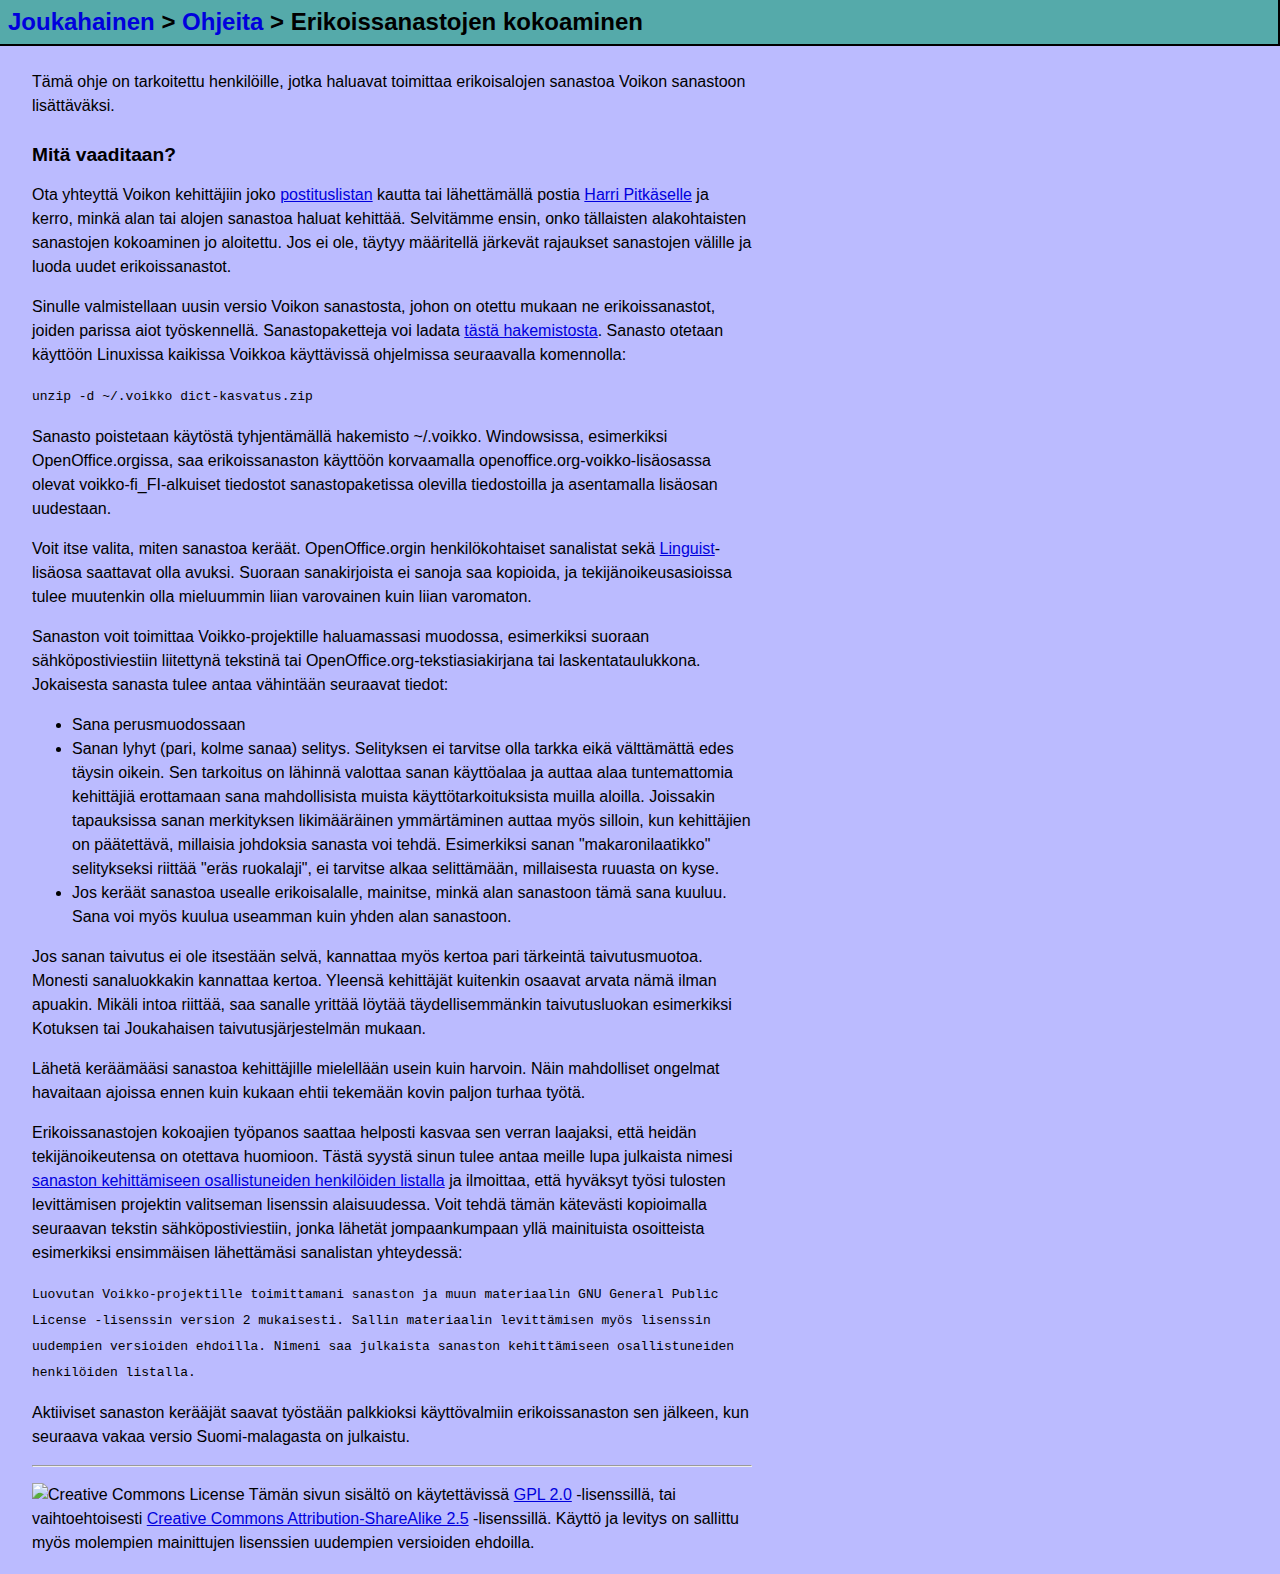
==== wwwroot/docs/erikoissanastojen_kokoaminen.html @ 38c225f0 "* Move "docs" to "joukahainen/wwwroot/docs"" ====
<!DOCTYPE html PUBLIC "-//W3C//DTD XHTML 1.0 Strict//EN"
  "http://www.w3.org/TR/xhtml1/DTD/xhtml1-strict.dtd">

<html xmlns="http://www.w3.org/1999/xhtml" lang="fi" xml:lang="fi">

<head>
	<title>Voikko – Ohjeita erikoissanastojen kokoamiseen</title>
	<meta http-equiv="Content-Type" content="text/html; charset=utf-8" />
	<link rel="stylesheet" type="text/css" href="../style.css" />
	<style type="text/css">
		div.main {
			line-height: 1.5em;
			max-width: 45em;
			margin-left: 1.5em;
			}
		h2, h3 { margin: 1.3em 0 0.8em; }
		p { margin: 1em 0; }
		li p { margin: 1em 0; }
	</style>
</head>
<body>
<div class="topbar">
<h1><a href="..">Joukahainen</a> &gt; <a href="index.html">Ohjeita</a> &gt;
    Erikoissanastojen kokoaminen</h1>
<div class="clear"></div>
</div>
<div class="main">

<p>Tämä ohje on tarkoitettu henkilöille, jotka haluavat toimittaa erikoisalojen
sanastoa Voikon sanastoon lisättäväksi.</p>

<h2>Mitä vaaditaan?</h2>

<p>Ota yhteyttä Voikon kehittäjiin joko
<a href="http://voikko.sourceforge.net/mail.html">postituslistan</a> kautta tai
lähettämällä postia <a href="mailto:hatapitk@iki.fi">Harri Pitkäselle</a> ja
kerro, minkä alan tai alojen sanastoa haluat kehittää. Selvitämme ensin, onko
tällaisten alakohtaisten sanastojen kokoaminen jo aloitettu. Jos ei ole, täytyy
määritellä järkevät rajaukset sanastojen välille ja luoda uudet erikoissanastot.
</p>

<p>Sinulle valmistellaan uusin versio Voikon sanastosta, johon on otettu mukaan ne
erikoissanastot, joiden parissa aiot työskennellä. Sanastopaketteja voi
ladata <a href="http://www.puimula.org/htp/testing/voikko-snapshot/">tästä
hakemistosta</a>. Sanasto otetaan käyttöön Linuxissa kaikissa Voikkoa käyttävissä
ohjelmissa seuraavalla komennolla:</p>

<kbd>
unzip -d ~/.voikko dict-kasvatus.zip
</kbd>

<p>Sanasto poistetaan käytöstä tyhjentämällä hakemisto ~/.voikko. Windowsissa,
esimerkiksi OpenOffice.orgissa, saa erikoissanaston käyttöön korvaamalla
openoffice.org-voikko-lisäosassa olevat voikko-fi_FI-alkuiset tiedostot
sanastopaketissa olevilla tiedostoilla ja asentamalla lisäosan uudestaan.</p>

<p>Voit itse valita, miten sanastoa keräät. OpenOffice.orgin henkilökohtaiset
sanalistat sekä
<a href="http://extensions.services.openoffice.org/project/Linguist">Linguist</a>-lisäosa
saattavat olla avuksi. Suoraan sanakirjoista ei sanoja saa kopioida, ja
tekijänoikeusasioissa tulee muutenkin olla mieluummin liian varovainen kuin liian
varomaton.</p>

<p>Sanaston voit toimittaa Voikko-projektille haluamassasi muodossa, esimerkiksi
suoraan sähköpostiviestiin liitettynä tekstinä tai OpenOffice.org-tekstiasiakirjana
tai laskentataulukkona. Jokaisesta sanasta tulee antaa vähintään seuraavat tiedot:
</p>
<ul>
<li>Sana perusmuodossaan</li>
<li>Sanan lyhyt (pari, kolme sanaa) selitys. Selityksen ei tarvitse olla tarkka
eikä välttämättä edes täysin oikein. Sen tarkoitus on lähinnä valottaa sanan
käyttöalaa ja auttaa alaa tuntemattomia kehittäjiä erottamaan sana mahdollisista
muista käyttötarkoituksista muilla aloilla. Joissakin tapauksissa sanan merkityksen
likimääräinen ymmärtäminen auttaa myös silloin, kun kehittäjien on päätettävä,
millaisia johdoksia sanasta voi tehdä. Esimerkiksi sanan "makaronilaatikko"
selitykseksi riittää "eräs ruokalaji", ei tarvitse alkaa selittämään, millaisesta
ruuasta on kyse.</li>
<li>Jos keräät sanastoa usealle erikoisalalle, mainitse, minkä alan sanastoon
tämä sana kuuluu. Sana voi myös kuulua useamman kuin yhden alan sanastoon.</li>
</ul>

<p>Jos sanan taivutus ei ole itsestään selvä, kannattaa myös kertoa pari tärkeintä
taivutusmuotoa. Monesti sanaluokkakin kannattaa kertoa. Yleensä kehittäjät kuitenkin
osaavat arvata nämä ilman apuakin. Mikäli intoa riittää, saa sanalle yrittää löytää
täydellisemmänkin taivutusluokan esimerkiksi Kotuksen tai Joukahaisen
taivutusjärjestelmän mukaan.
</p>

<p>Lähetä keräämääsi sanastoa kehittäjille mielellään usein kuin harvoin. Näin
mahdolliset ongelmat havaitaan ajoissa ennen kuin kukaan ehtii tekemään kovin
paljon turhaa työtä.</p>

<p>Erikoissanastojen kokoajien työpanos saattaa helposti kasvaa sen verran laajaksi,
että heidän tekijänoikeutensa on otettava huomioon. Tästä syystä sinun tulee antaa
meille lupa julkaista nimesi
<a href="http://voikko.svn.sourceforge.net/viewvc/voikko/trunk/suomimalaga/CONTRIBUTORS?view=markup">sanaston 
kehittämiseen osallistuneiden henkilöiden listalla</a> ja ilmoittaa, että hyväksyt
työsi tulosten levittämisen projektin valitseman lisenssin alaisuudessa. Voit
tehdä tämän kätevästi kopioimalla seuraavan tekstin sähköpostiviestiin, jonka lähetät
jompaankumpaan yllä mainituista osoitteista esimerkiksi ensimmäisen lähettämäsi
sanalistan yhteydessä:</p>

<kbd>
Luovutan Voikko-projektille toimittamani sanaston ja muun materiaalin GNU General
Public License -lisenssin version 2 mukaisesti. Sallin materiaalin levittämisen myös
lisenssin uudempien versioiden ehdoilla. Nimeni saa julkaista sanaston kehittämiseen
osallistuneiden henkilöiden listalla.
</kbd>

<p>Aktiiviset sanaston kerääjät saavat työstään palkkioksi käyttövalmiin erikoissanaston
sen jälkeen, kun seuraava vakaa versio Suomi-malagasta on julkaistu.</p>

<hr />

<p class="lisenssi">
<!--Creative Commons License-->
<img alt="Creative Commons License" style="border-width: 0" src="http://creativecommons.org/images/public/somerights20.png" />
Tämän sivun sisältö on käytettävissä
<a rel="license" href="http://creativecommons.org/licenses/GPL/2.0/">GPL 2.0</a> -lisenssillä, tai vaihtoehtoisesti
<a rel="license" href="http://creativecommons.org/licenses/by-sa/2.5/">Creative Commons Attribution-ShareAlike 2.5</a>
-lisenssillä. Käyttö ja levitys on sallittu myös molempien mainittujen lisenssien uudempien versioiden
ehdoilla.
<!--/Creative Commons License-->
<!-- <rdf:RDF xmlns="http://web.resource.org/cc/" xmlns:dc="http://purl.org/dc/elements/1.1/" xmlns:rdf="http://www.w3.org/1999/02/22-rdf-syntax-ns#">
	<Work rdf:about="">
		<license rdf:resource="http://creativecommons.org/licenses/by-sa/2.5/" />
		<license rdf:resource="http://creativecommons.org/licenses/GPL/2.0/" />
	</Work>
</rdf:RDF> -->
</p>

</div>
</body>
</html>
---- wwwroot/style.css ----
body {
	margin: 0;
	background-color: #BBBBFF;
	font-family: sans-serif;
}

h1 {
	font-size: 1.5em;
}

h2 {
	font-size: 1.2em;
}

h3 {
	font-size: 1.0em;
}

span.fheader {
	font-weight: bold;
}

span.fsvalue {
	font-family: monospace;
}

table.inflection {
	border-collapse: collapse;
}

table.inflection tr > td {
	color: black;
	background-color: #99EE99;
}

table.inflection a {
	text-decoration: none;
}

table.inflection tr.characteristic > td {
	color: black;
	background-color: #55DD55;
	display: table-cell;
}

table.border {
	border-collapse: collapse;
}

table.border td {
	border: 1px solid black;
}

table.border th {
	border: 1px solid black;
}

div.topbar {
	color: black;
	background-color: #55AAAA;
	padding: 0.5em;
	-moz-border-radius-bottomleft: 1em;
	-moz-border-radius-bottomright: 1em;
	-webkit-border-radius-bottomleft: 1em;
	-webkit-border-radius-bottomright: 1em;
	border-right: 2px solid black;
	border-bottom: 2px solid black;
}

div.main {
	color: black;
	background-color: #BBBBFF;
	padding: 0.5em;
}

div.editor {
	color: black;
	background-color: #BBBBFF;
	top: 0;
	left: 0;
}

div.topbar a {
	color: #0000FF;
}

div.main a {
	color: #0000FF;
}

div.rightinfo {
	color: black;
	background-color: #55DD55;
	position: relative;
	float: right;
	max-width: 40%;
	padding: 0.5em;
	-moz-border-radius: 1em;
	-webkit-border-radius: 1em;
	border-right: 2px solid black;
	border-bottom: 2px solid black;
}

div.bottominfo {
	color: black;
	background-color: #55DD55;
	clear: both;
	padding: 0.5em;
	-moz-border-radius: 1em;
	-webkit-border-radius: 1em;
	border-right: 2px solid black;
	border-bottom: 2px solid black;
}

div.clear {
	clear: both;
}

div.login {
	font-size: 0.8em;
	float: right;
}

div.topbar h1 {
	float: left;
	margin-top: 0.0em;
	margin-bottom: 0.0em;
}

div.topbar p {
	margin: 0;
	padding: 0;
}

div.topbar a {
	text-decoration: none;
}

form.subform {
	border: 1px dotted black;
}

div.logitem {
	border: 1px dotted black;
	margin-bottom: 0.5em;
}

p.date {
	font-family: monospace;
	font-size: 1.2em;
	margin: 0;
	padding: 0;
}

p.logmsg {
	padding: 0;
	margin-top: 0;
	margin-bottom: 0;
	margin-right: 0;
	margin-left: 2em;
	color: #444444;
	font-style: italic;
}

p.comment {
	padding: 0;
	margin-top: 0;
	margin-bottom: 0;
	margin-right: 0;
	margin-left: 2em;
}

p.error {
	background-color: #EE4444;
	color: #000000;
	font-weight: bold;
}

p.ok {
	background-color: #55DD55;
	color: #000000;
	font-weight: bold;
}

ul.cblist {
	list-style-type: none;
	padding-left: 0;
}

ul.cblist li {
	display: inline;
	white-space: nowrap;
	margin-right: 1em;
}

li p {
	margin: 0;
	padding: 0;
}

.deleted, .deleted td {
	text-decoration: line-through;
	font-style: italic;
}

body a:link, body a:visited {
	color: #0000DD;
}
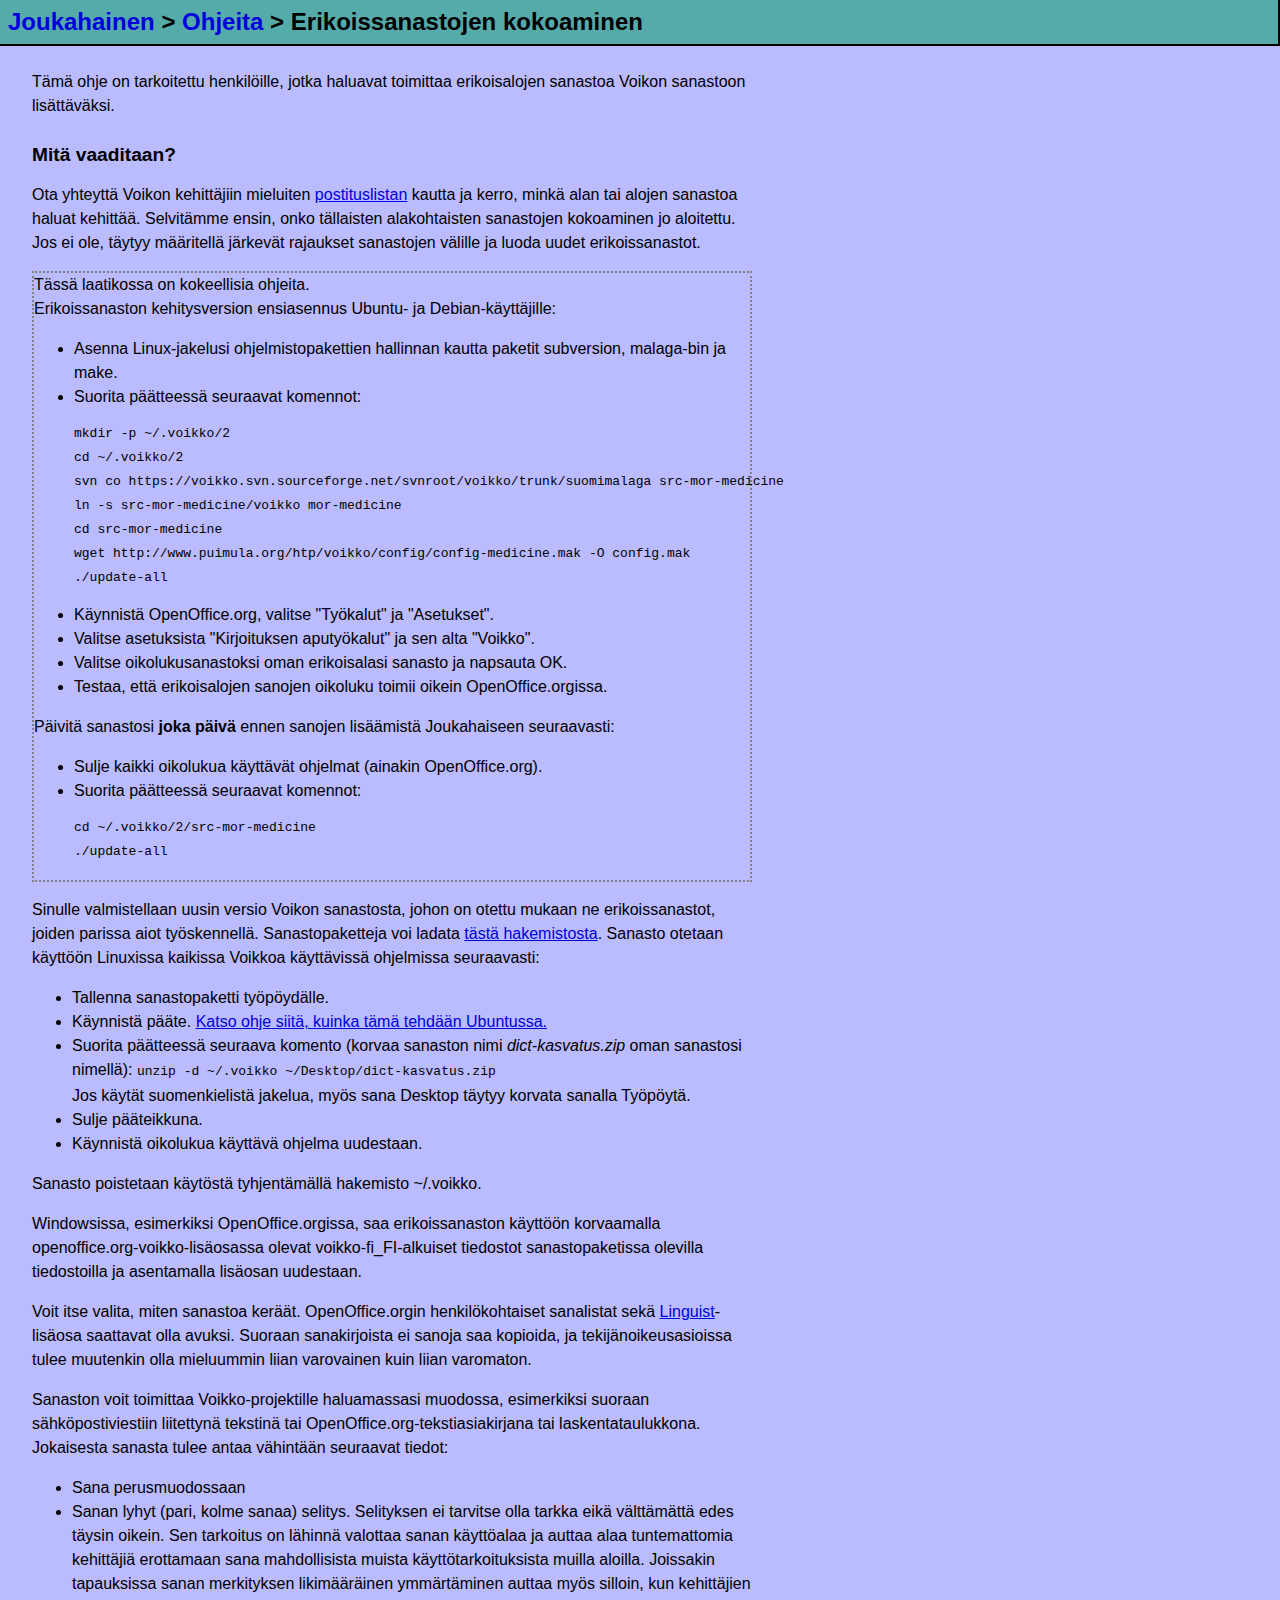
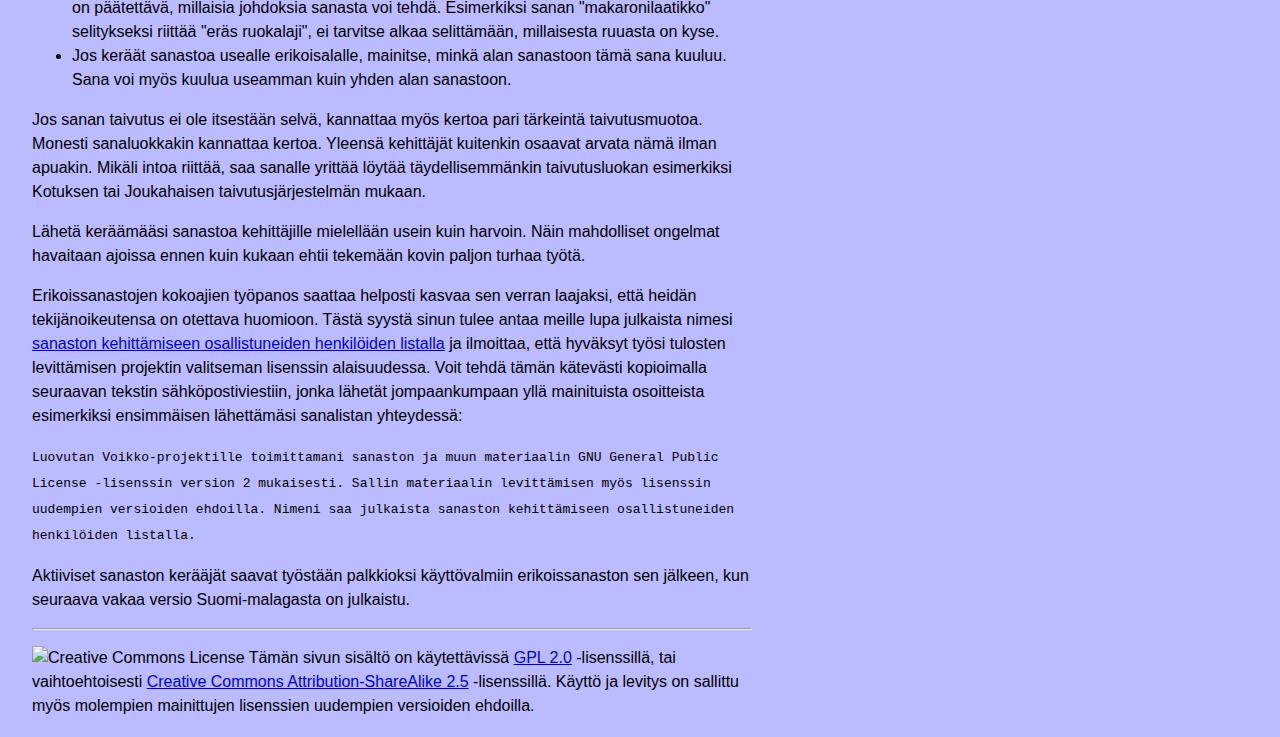
==== commit 5bc91281: "* Merge private changes from joukahainen.puimula.org" ====
--- a/wwwroot/docs/erikoissanastojen_kokoaminen.html
+++ b/wwwroot/docs/erikoissanastojen_kokoaminen.html
@@ -31,25 +31,72 @@
 
 <h2>Mitä vaaditaan?</h2>
 
-<p>Ota yhteyttä Voikon kehittäjiin joko
-<a href="http://voikko.sourceforge.net/mail.html">postituslistan</a> kautta tai
-lähettämällä postia <a href="mailto:hatapitk@iki.fi">Harri Pitkäselle</a> ja
-kerro, minkä alan tai alojen sanastoa haluat kehittää. Selvitämme ensin, onko
+<p>Ota yhteyttä Voikon kehittäjiin
+mieluiten <a href="http://voikko.sourceforge.net/mail.html">postituslistan</a> kautta
+ja kerro, minkä alan tai alojen sanastoa haluat kehittää. Selvitämme ensin, onko
 tällaisten alakohtaisten sanastojen kokoaminen jo aloitettu. Jos ei ole, täytyy
 määritellä järkevät rajaukset sanastojen välille ja luoda uudet erikoissanastot.
 </p>
+
+<div style="border: 2px dotted gray">
+Tässä laatikossa on kokeellisia ohjeita.<br />
+Erikoissanaston kehitysversion ensiasennus Ubuntu- ja Debian-käyttäjille:
+<ul>
+<li>Asenna Linux-jakelusi ohjelmistopakettien hallinnan kautta paketit subversion,
+malaga-bin ja make.</li>
+<li>Suorita päätteessä seuraavat komennot:
+<pre>
+mkdir -p ~/.voikko/2
+cd ~/.voikko/2
+svn co https://voikko.svn.sourceforge.net/svnroot/voikko/trunk/suomimalaga src-mor-medicine
+ln -s src-mor-medicine/voikko mor-medicine
+cd src-mor-medicine
+wget http://www.puimula.org/htp/voikko/config/config-medicine.mak -O config.mak
+./update-all
+</pre>
+</li>
+<li>Käynnistä OpenOffice.org, valitse "Työkalut" ja "Asetukset".</li>
+<li>Valitse asetuksista "Kirjoituksen aputyökalut" ja sen alta "Voikko".</li>
+<li>Valitse oikolukusanastoksi oman erikoisalasi sanasto ja napsauta OK.</li>
+<li>Testaa, että erikoisalojen sanojen oikoluku toimii oikein OpenOffice.orgissa.</li>
+</ul>
+
+Päivitä sanastosi <strong>joka päivä</strong> ennen sanojen lisäämistä Joukahaiseen seuraavasti:
+<ul>
+<li>Sulje kaikki oikolukua käyttävät ohjelmat (ainakin OpenOffice.org).</li>
+<li>Suorita päätteessä seuraavat komennot:
+<pre>
+cd ~/.voikko/2/src-mor-medicine
+./update-all
+</pre>
+</li>
+</ul>
+</div>
 
 <p>Sinulle valmistellaan uusin versio Voikon sanastosta, johon on otettu mukaan ne
 erikoissanastot, joiden parissa aiot työskennellä. Sanastopaketteja voi
 ladata <a href="http://www.puimula.org/htp/testing/voikko-snapshot/">tästä
 hakemistosta</a>. Sanasto otetaan käyttöön Linuxissa kaikissa Voikkoa käyttävissä
-ohjelmissa seuraavalla komennolla:</p>
+ohjelmissa seuraavasti:</p>
 
+<ul>
+<li>Tallenna sanastopaketti työpöydälle.</li>
+<li>Käynnistä pääte. <a href="http://fi.wikibooks.org/wiki/Ubuntu_tutuksi/Peruskäyttö#Komentorivi">Katso
+ohje siitä, kuinka tämä tehdään Ubuntussa.</a></li>
+<li>Suorita päätteessä seuraava komento (korvaa sanaston nimi <em>dict-kasvatus.zip</em>
+oman sanastosi nimellä):
 <kbd>
-unzip -d ~/.voikko dict-kasvatus.zip
-</kbd>
+unzip -d ~/.voikko ~/Desktop/dict-kasvatus.zip
+</kbd><br />
+Jos käytät suomenkielistä jakelua, myös sana Desktop täytyy korvata sanalla Työpöytä.
+</li>
+<li>Sulje pääteikkuna.</li>
+<li>Käynnistä oikolukua käyttävä ohjelma uudestaan.</li>
+</ul>
 
-<p>Sanasto poistetaan käytöstä tyhjentämällä hakemisto ~/.voikko. Windowsissa,
+<p>Sanasto poistetaan käytöstä tyhjentämällä hakemisto ~/.voikko.</p>
+
+<p>Windowsissa,
 esimerkiksi OpenOffice.orgissa, saa erikoissanaston käyttöön korvaamalla
 openoffice.org-voikko-lisäosassa olevat voikko-fi_FI-alkuiset tiedostot
 sanastopaketissa olevilla tiedostoilla ja asentamalla lisäosan uudestaan.</p>
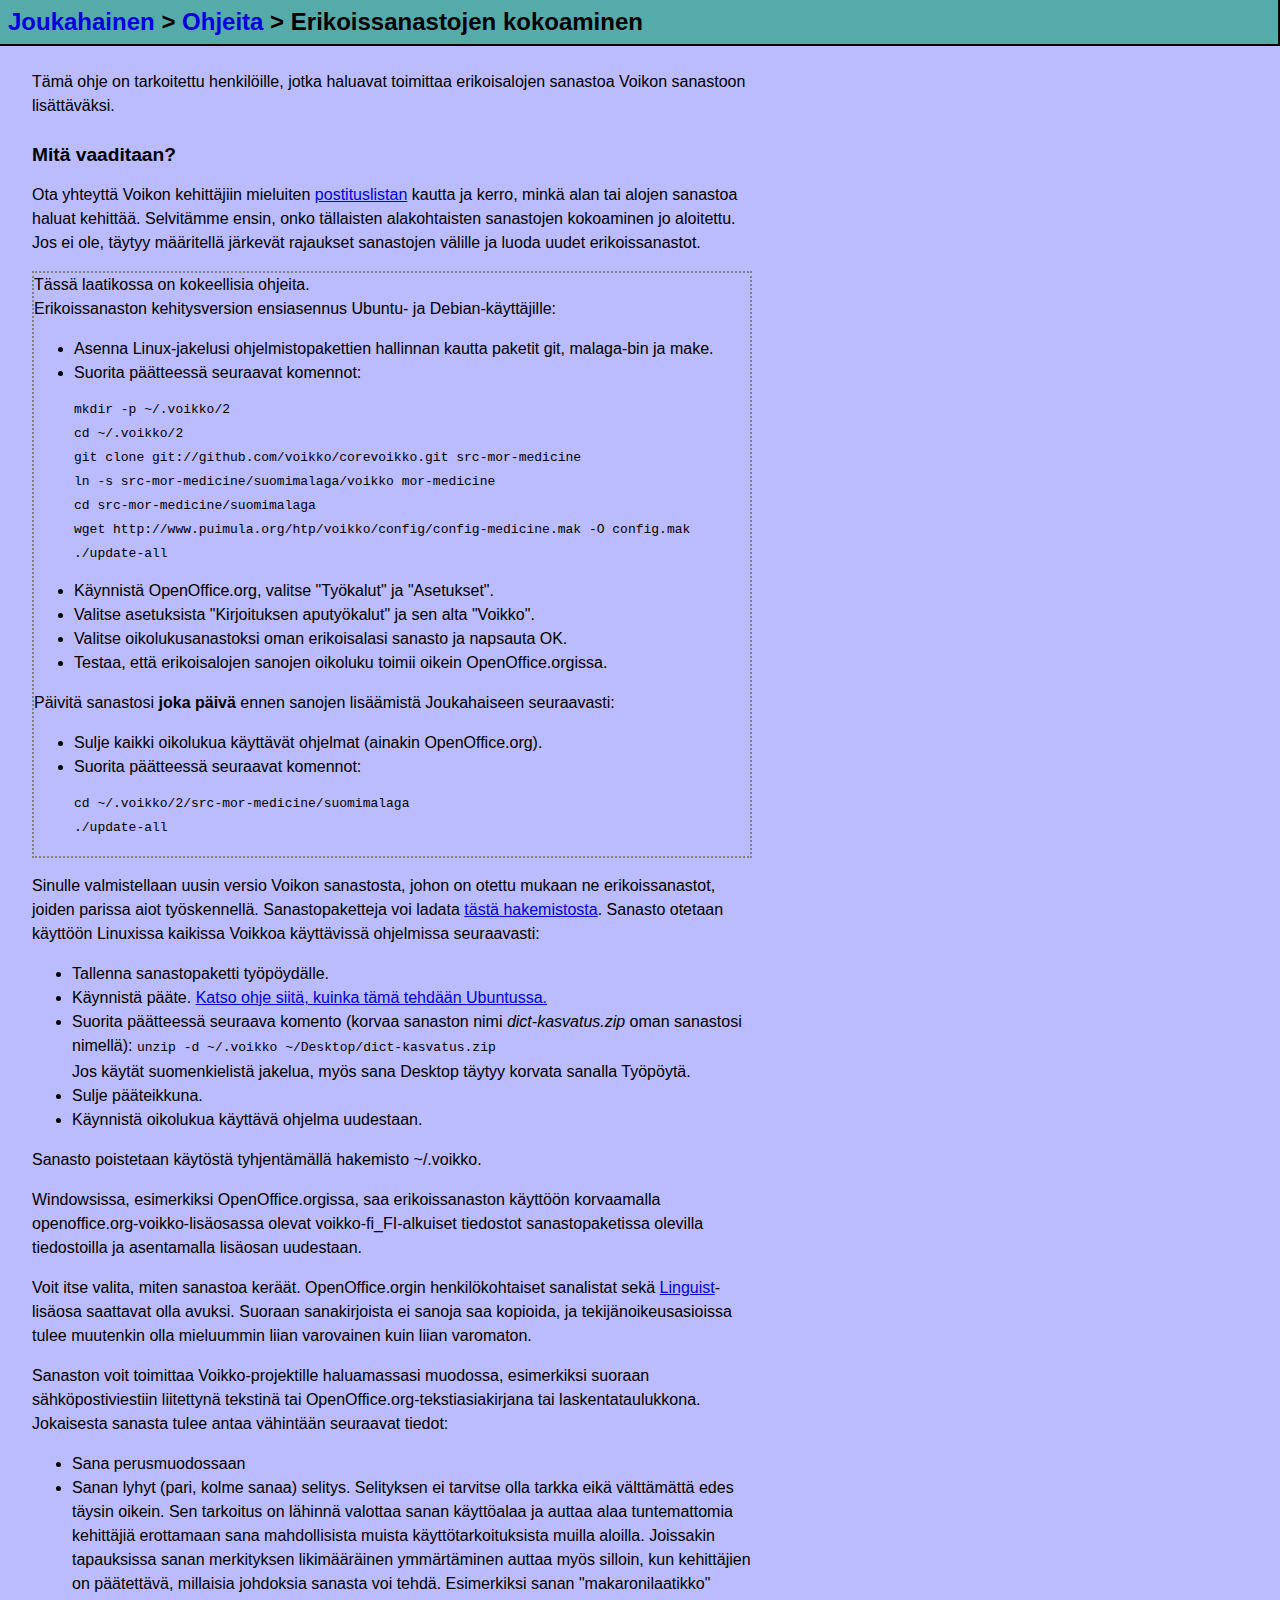
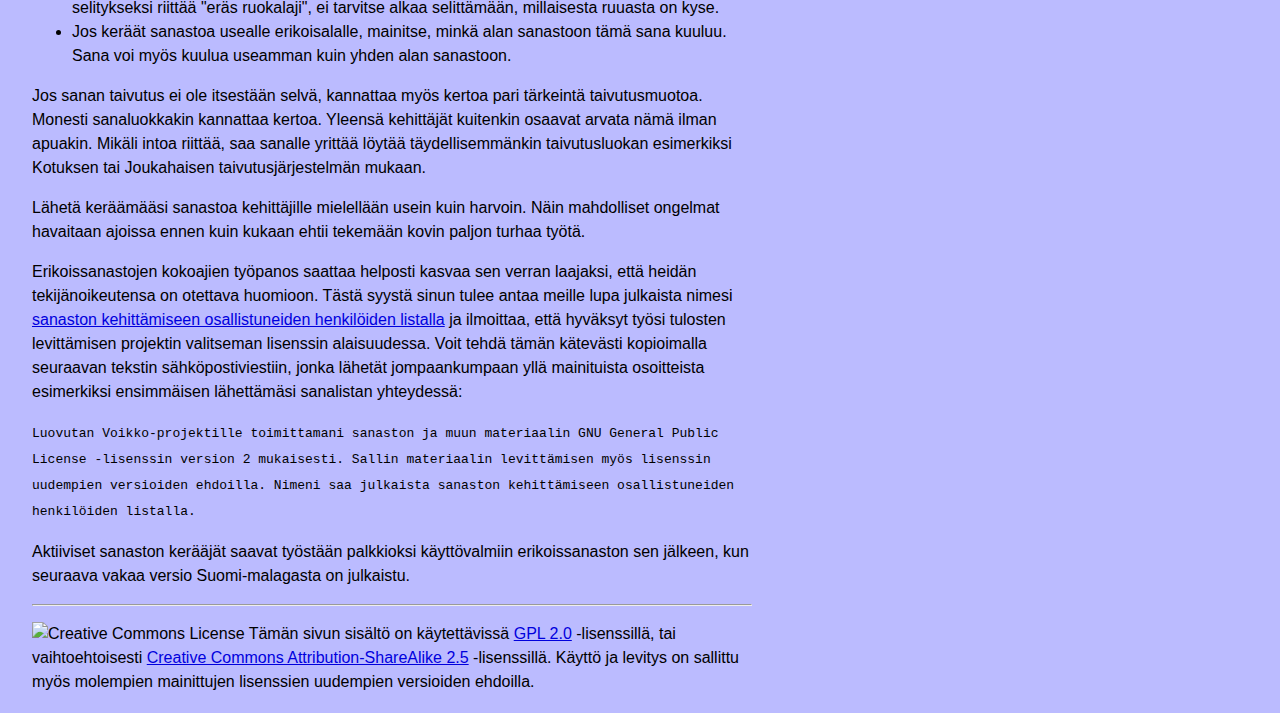
==== commit a378bcd9: "Updated instructions to use git instead of subversion" ====
--- a/wwwroot/docs/erikoissanastojen_kokoaminen.html
+++ b/wwwroot/docs/erikoissanastojen_kokoaminen.html
@@ -42,15 +42,15 @@
 Tässä laatikossa on kokeellisia ohjeita.<br />
 Erikoissanaston kehitysversion ensiasennus Ubuntu- ja Debian-käyttäjille:
 <ul>
-<li>Asenna Linux-jakelusi ohjelmistopakettien hallinnan kautta paketit subversion,
+<li>Asenna Linux-jakelusi ohjelmistopakettien hallinnan kautta paketit git,
 malaga-bin ja make.</li>
 <li>Suorita päätteessä seuraavat komennot:
 <pre>
 mkdir -p ~/.voikko/2
 cd ~/.voikko/2
-svn co https://voikko.svn.sourceforge.net/svnroot/voikko/trunk/suomimalaga src-mor-medicine
-ln -s src-mor-medicine/voikko mor-medicine
-cd src-mor-medicine
+git clone git://github.com/voikko/corevoikko.git src-mor-medicine
+ln -s src-mor-medicine/suomimalaga/voikko mor-medicine
+cd src-mor-medicine/suomimalaga
 wget http://www.puimula.org/htp/voikko/config/config-medicine.mak -O config.mak
 ./update-all
 </pre>
@@ -66,7 +66,7 @@
 <li>Sulje kaikki oikolukua käyttävät ohjelmat (ainakin OpenOffice.org).</li>
 <li>Suorita päätteessä seuraavat komennot:
 <pre>
-cd ~/.voikko/2/src-mor-medicine
+cd ~/.voikko/2/src-mor-medicine/suomimalaga
 ./update-all
 </pre>
 </li>
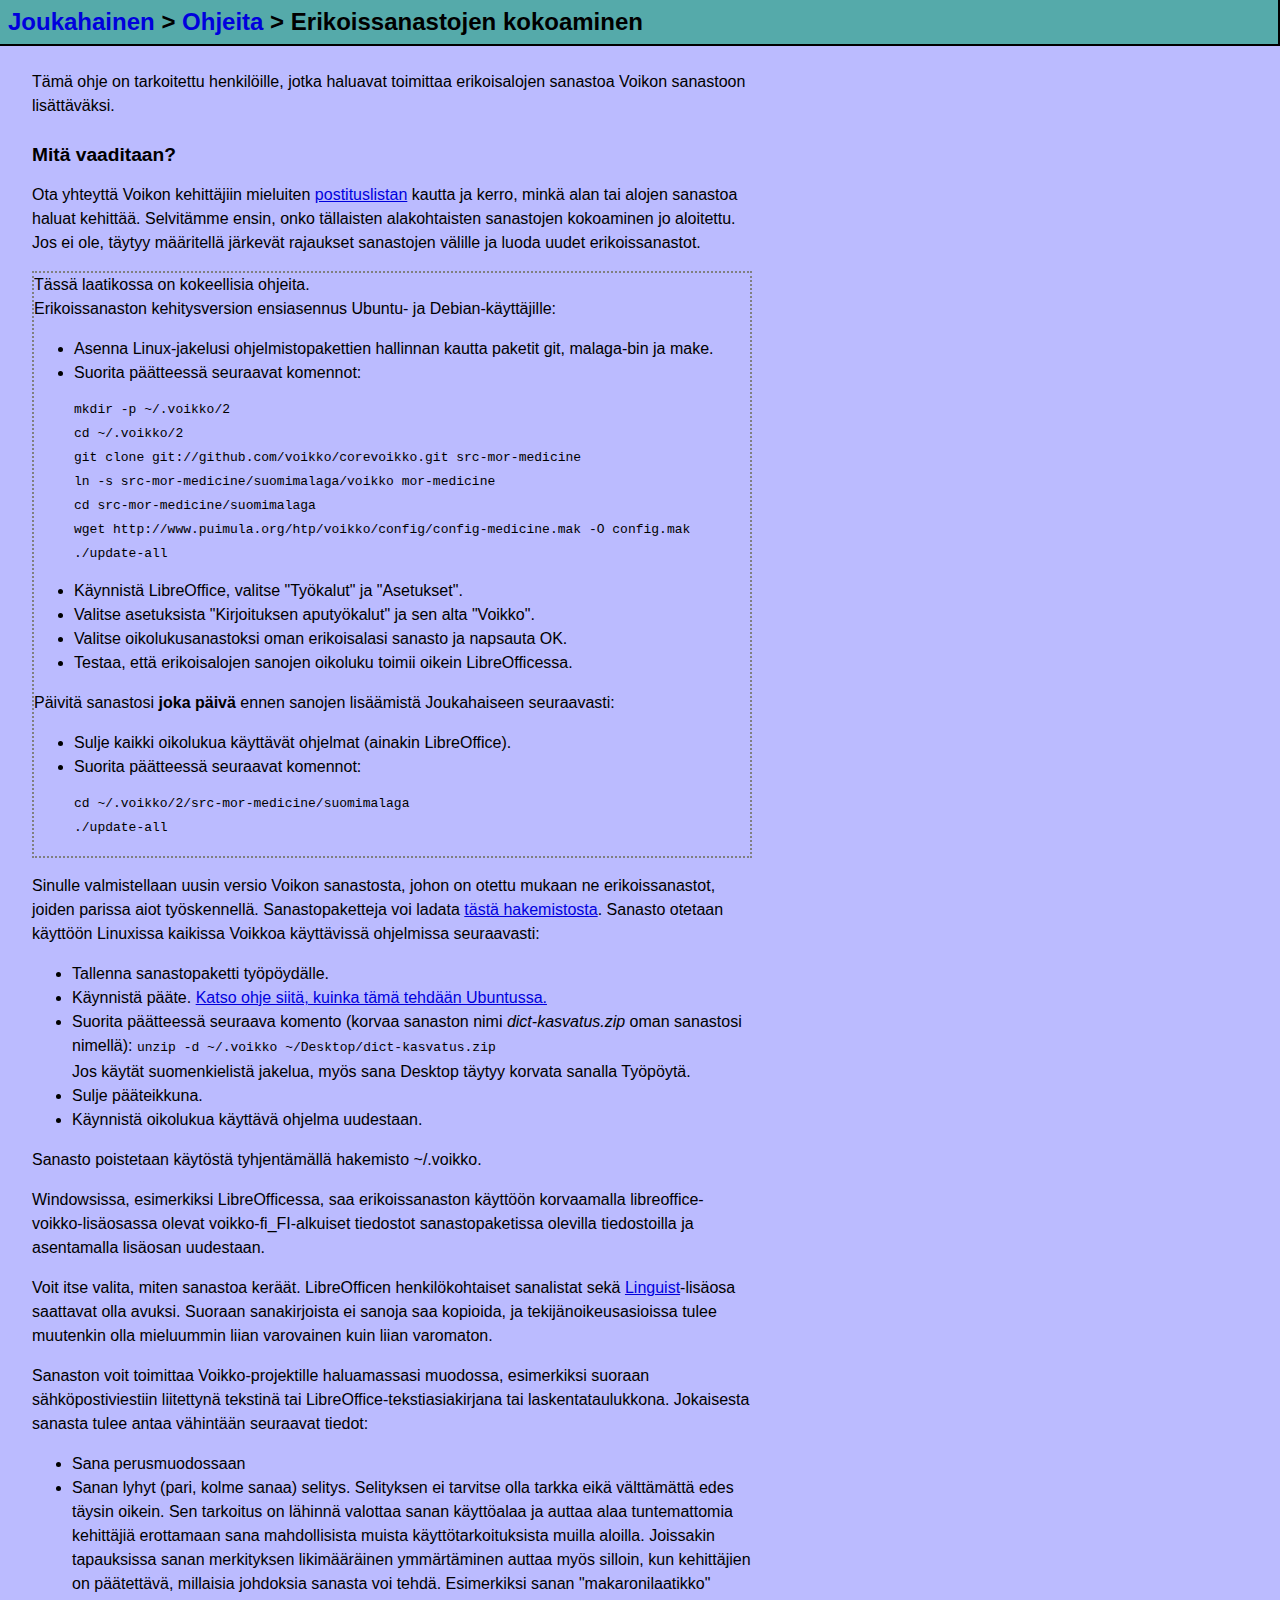
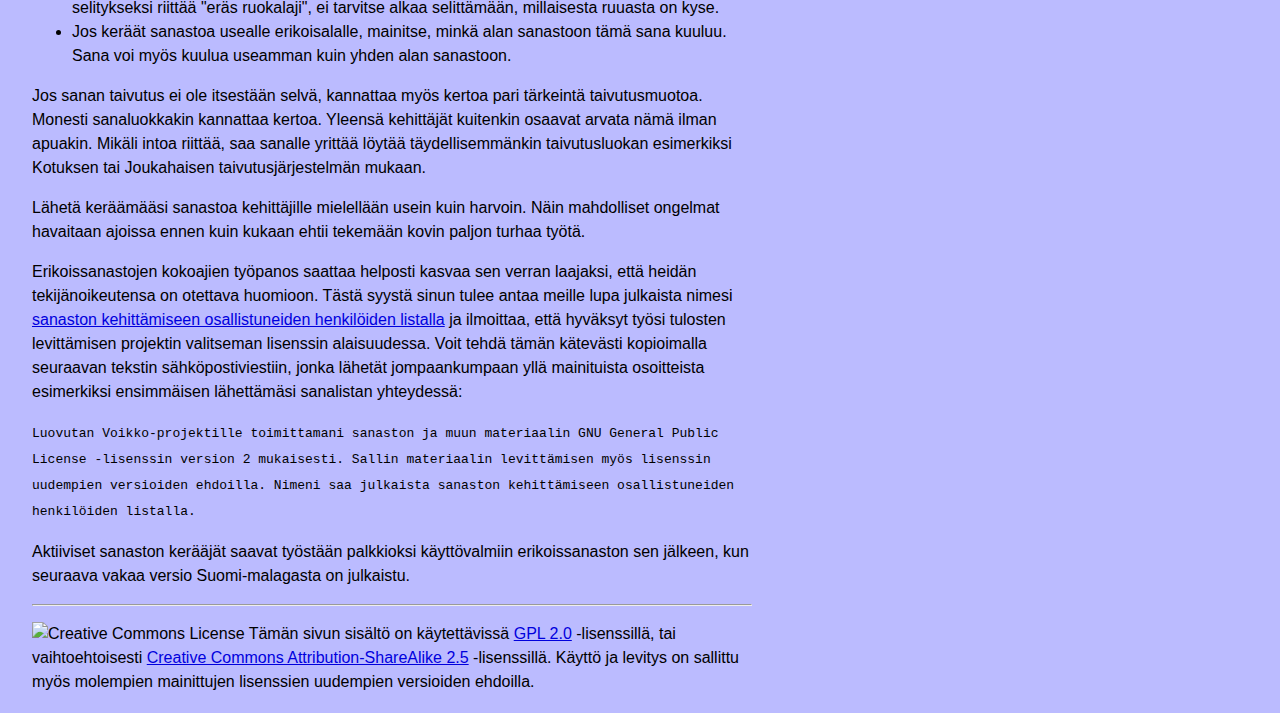
==== commit 4c2bf39f: "One would use LibreOffice more commonly these days" ====
--- a/wwwroot/docs/erikoissanastojen_kokoaminen.html
+++ b/wwwroot/docs/erikoissanastojen_kokoaminen.html
@@ -32,7 +32,7 @@
 <h2>Mitä vaaditaan?</h2>
 
 <p>Ota yhteyttä Voikon kehittäjiin
-mieluiten <a href="http://voikko.sourceforge.net/mail.html">postituslistan</a> kautta
+mieluiten <a href="http://voikko.puimula.org/mail.html">postituslistan</a> kautta
 ja kerro, minkä alan tai alojen sanastoa haluat kehittää. Selvitämme ensin, onko
 tällaisten alakohtaisten sanastojen kokoaminen jo aloitettu. Jos ei ole, täytyy
 määritellä järkevät rajaukset sanastojen välille ja luoda uudet erikoissanastot.
@@ -55,15 +55,15 @@
 ./update-all
 </pre>
 </li>
-<li>Käynnistä OpenOffice.org, valitse "Työkalut" ja "Asetukset".</li>
+<li>Käynnistä LibreOffice, valitse "Työkalut" ja "Asetukset".</li>
 <li>Valitse asetuksista "Kirjoituksen aputyökalut" ja sen alta "Voikko".</li>
 <li>Valitse oikolukusanastoksi oman erikoisalasi sanasto ja napsauta OK.</li>
-<li>Testaa, että erikoisalojen sanojen oikoluku toimii oikein OpenOffice.orgissa.</li>
+<li>Testaa, että erikoisalojen sanojen oikoluku toimii oikein LibreOfficessa.</li>
 </ul>
 
 Päivitä sanastosi <strong>joka päivä</strong> ennen sanojen lisäämistä Joukahaiseen seuraavasti:
 <ul>
-<li>Sulje kaikki oikolukua käyttävät ohjelmat (ainakin OpenOffice.org).</li>
+<li>Sulje kaikki oikolukua käyttävät ohjelmat (ainakin LibreOffice).</li>
 <li>Suorita päätteessä seuraavat komennot:
 <pre>
 cd ~/.voikko/2/src-mor-medicine/suomimalaga
@@ -97,19 +97,19 @@
 <p>Sanasto poistetaan käytöstä tyhjentämällä hakemisto ~/.voikko.</p>
 
 <p>Windowsissa,
-esimerkiksi OpenOffice.orgissa, saa erikoissanaston käyttöön korvaamalla
-openoffice.org-voikko-lisäosassa olevat voikko-fi_FI-alkuiset tiedostot
+esimerkiksi LibreOfficessa, saa erikoissanaston käyttöön korvaamalla
+libreoffice-voikko-lisäosassa olevat voikko-fi_FI-alkuiset tiedostot
 sanastopaketissa olevilla tiedostoilla ja asentamalla lisäosan uudestaan.</p>
 
-<p>Voit itse valita, miten sanastoa keräät. OpenOffice.orgin henkilökohtaiset
+<p>Voit itse valita, miten sanastoa keräät. LibreOfficen henkilökohtaiset
 sanalistat sekä
-<a href="http://extensions.services.openoffice.org/project/Linguist">Linguist</a>-lisäosa
+<a href="http://extensions.libreoffice.org/extension-center/linguist">Linguist</a>-lisäosa
 saattavat olla avuksi. Suoraan sanakirjoista ei sanoja saa kopioida, ja
 tekijänoikeusasioissa tulee muutenkin olla mieluummin liian varovainen kuin liian
 varomaton.</p>
 
 <p>Sanaston voit toimittaa Voikko-projektille haluamassasi muodossa, esimerkiksi
-suoraan sähköpostiviestiin liitettynä tekstinä tai OpenOffice.org-tekstiasiakirjana
+suoraan sähköpostiviestiin liitettynä tekstinä tai LibreOffice-tekstiasiakirjana
 tai laskentataulukkona. Jokaisesta sanasta tulee antaa vähintään seuraavat tiedot:
 </p>
 <ul>
@@ -140,7 +140,7 @@
 <p>Erikoissanastojen kokoajien työpanos saattaa helposti kasvaa sen verran laajaksi,
 että heidän tekijänoikeutensa on otettava huomioon. Tästä syystä sinun tulee antaa
 meille lupa julkaista nimesi
-<a href="http://voikko.svn.sourceforge.net/viewvc/voikko/trunk/suomimalaga/CONTRIBUTORS?view=markup">sanaston 
+<a href="https://raw.github.com/voikko/corevoikko/master/suomimalaga/CONTRIBUTORS">sanaston 
 kehittämiseen osallistuneiden henkilöiden listalla</a> ja ilmoittaa, että hyväksyt
 työsi tulosten levittämisen projektin valitseman lisenssin alaisuudessa. Voit
 tehdä tämän kätevästi kopioimalla seuraavan tekstin sähköpostiviestiin, jonka lähetät
--- a/wwwroot/style.css
+++ b/wwwroot/style.css
@@ -59,10 +59,8 @@
 	color: black;
 	background-color: #55AAAA;
 	padding: 0.5em;
-	-moz-border-radius-bottomleft: 1em;
-	-moz-border-radius-bottomright: 1em;
-	-webkit-border-radius-bottomleft: 1em;
-	-webkit-border-radius-bottomright: 1em;
+	border-radius-bottomleft: 1em;
+	border-radius-bottomright: 1em;
 	border-right: 2px solid black;
 	border-bottom: 2px solid black;
 }
@@ -95,8 +93,7 @@
 	float: right;
 	max-width: 40%;
 	padding: 0.5em;
-	-moz-border-radius: 1em;
-	-webkit-border-radius: 1em;
+	border-radius: 1em;
 	border-right: 2px solid black;
 	border-bottom: 2px solid black;
 }
@@ -106,8 +103,7 @@
 	background-color: #55DD55;
 	clear: both;
 	padding: 0.5em;
-	-moz-border-radius: 1em;
-	-webkit-border-radius: 1em;
+	border-radius: 1em;
 	border-right: 2px solid black;
 	border-bottom: 2px solid black;
 }
@@ -193,6 +189,10 @@
 	margin-right: 1em;
 }
 
+.nobr {
+	white-space: nowrap;
+}
+
 li p {
 	margin: 0;
 	padding: 0;
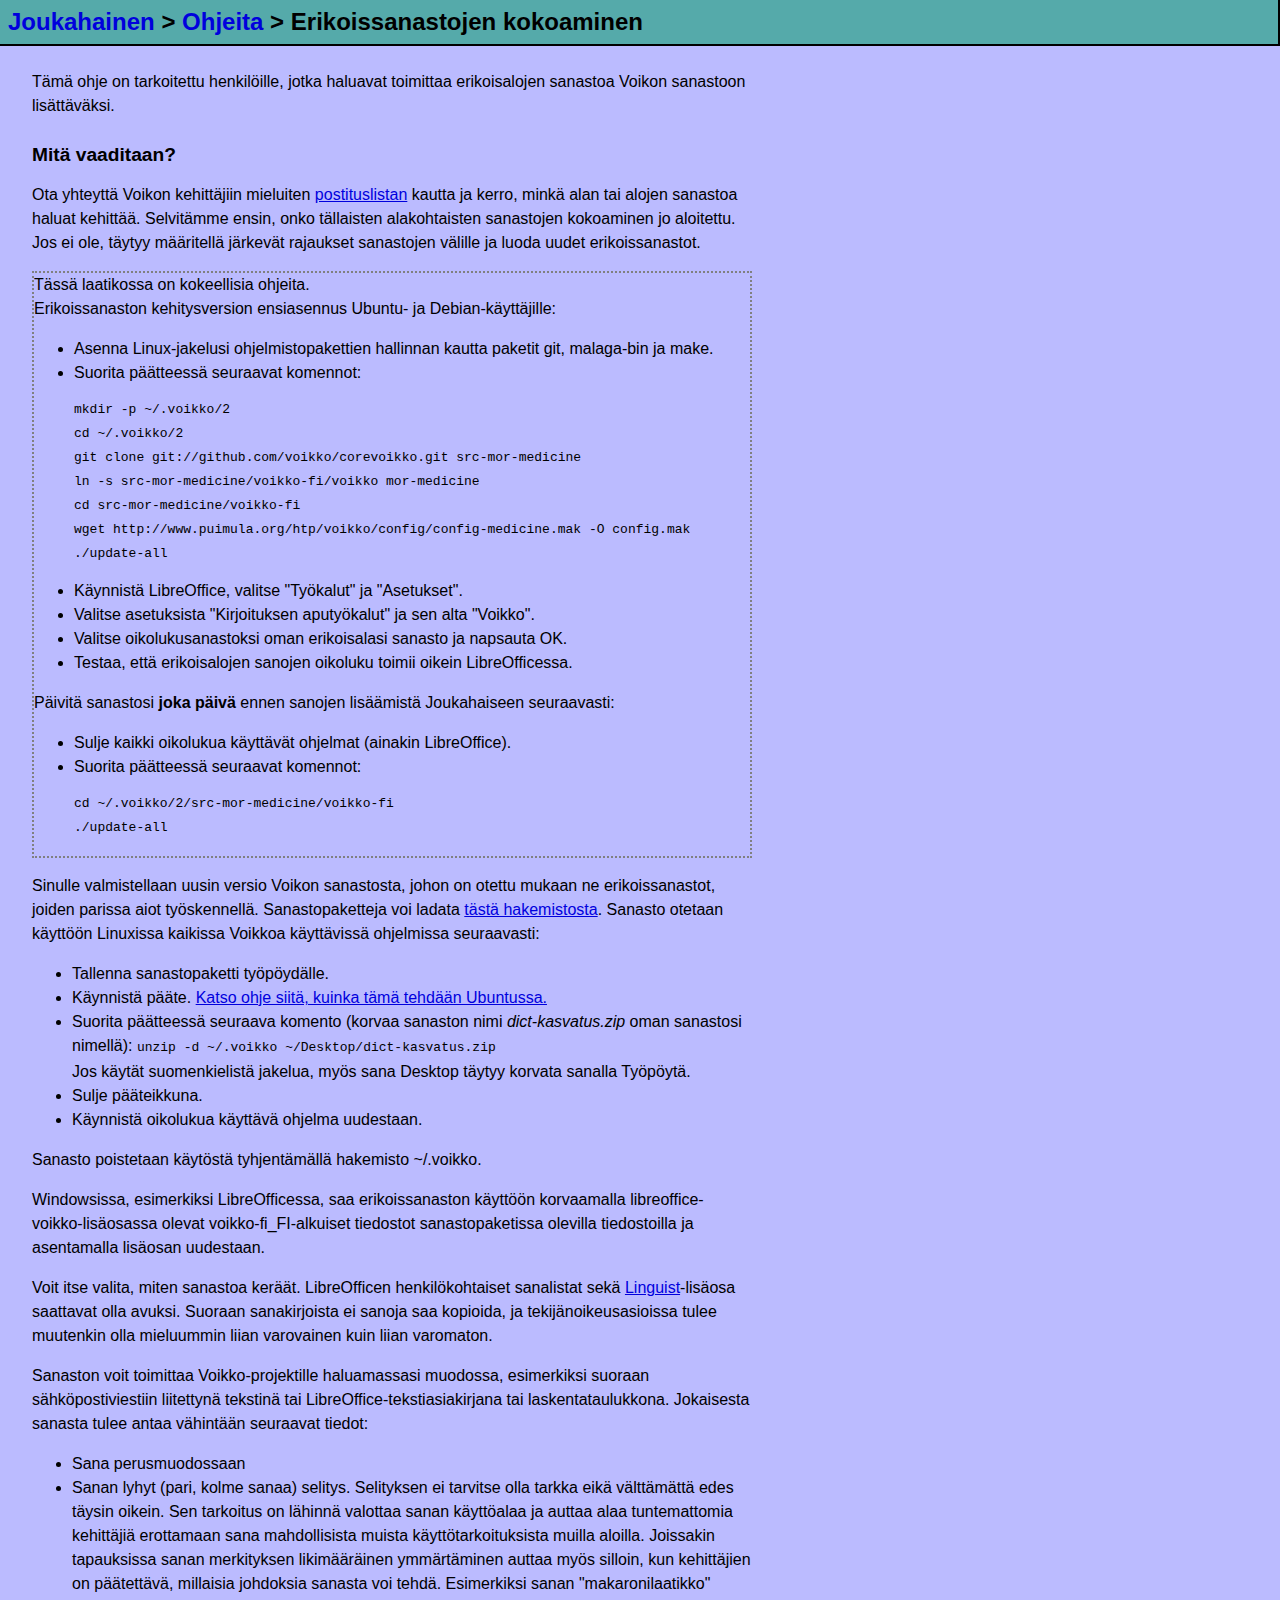
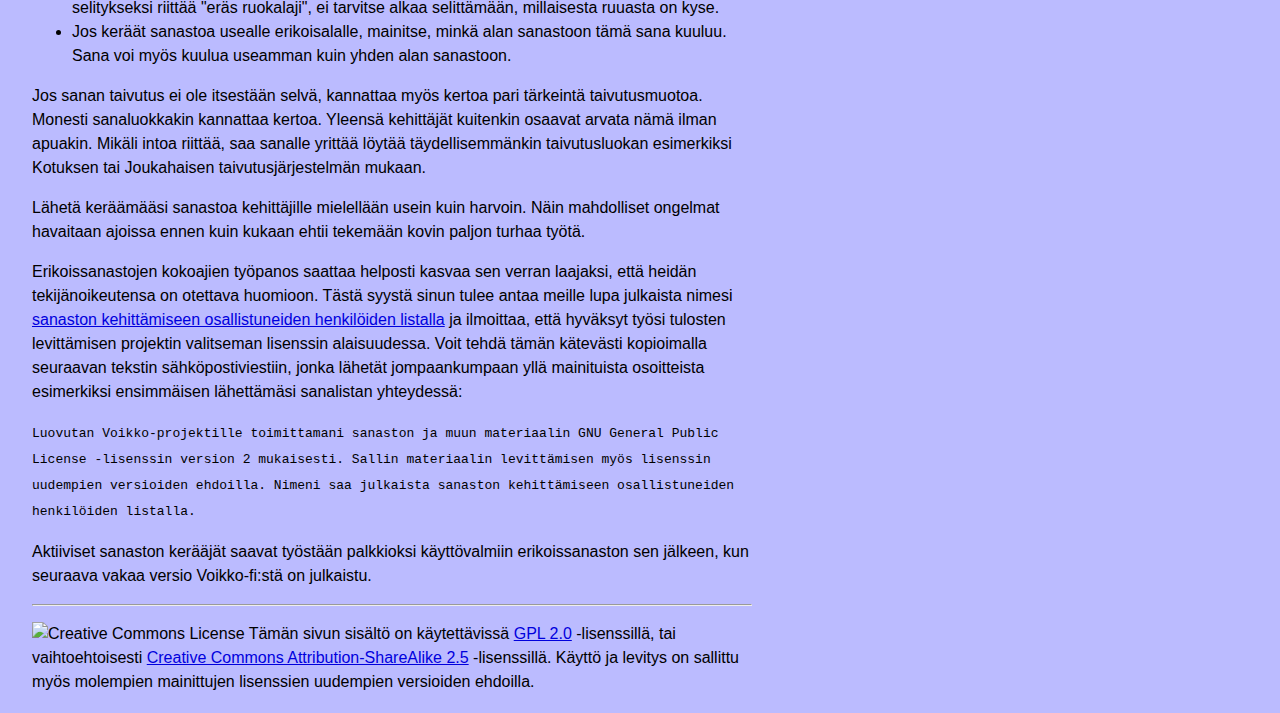
==== commit ad43298e: "Rename suomimalaga -> voikko-fi" ====
--- a/wwwroot/docs/erikoissanastojen_kokoaminen.html
+++ b/wwwroot/docs/erikoissanastojen_kokoaminen.html
@@ -49,8 +49,8 @@
 mkdir -p ~/.voikko/2
 cd ~/.voikko/2
 git clone git://github.com/voikko/corevoikko.git src-mor-medicine
-ln -s src-mor-medicine/suomimalaga/voikko mor-medicine
-cd src-mor-medicine/suomimalaga
+ln -s src-mor-medicine/voikko-fi/voikko mor-medicine
+cd src-mor-medicine/voikko-fi
 wget http://www.puimula.org/htp/voikko/config/config-medicine.mak -O config.mak
 ./update-all
 </pre>
@@ -66,7 +66,7 @@
 <li>Sulje kaikki oikolukua käyttävät ohjelmat (ainakin LibreOffice).</li>
 <li>Suorita päätteessä seuraavat komennot:
 <pre>
-cd ~/.voikko/2/src-mor-medicine/suomimalaga
+cd ~/.voikko/2/src-mor-medicine/voikko-fi
 ./update-all
 </pre>
 </li>
@@ -140,7 +140,7 @@
 <p>Erikoissanastojen kokoajien työpanos saattaa helposti kasvaa sen verran laajaksi,
 että heidän tekijänoikeutensa on otettava huomioon. Tästä syystä sinun tulee antaa
 meille lupa julkaista nimesi
-<a href="https://raw.github.com/voikko/corevoikko/master/suomimalaga/CONTRIBUTORS">sanaston 
+<a href="https://raw.github.com/voikko/corevoikko/master/voikko-fi/CONTRIBUTORS">sanaston
 kehittämiseen osallistuneiden henkilöiden listalla</a> ja ilmoittaa, että hyväksyt
 työsi tulosten levittämisen projektin valitseman lisenssin alaisuudessa. Voit
 tehdä tämän kätevästi kopioimalla seuraavan tekstin sähköpostiviestiin, jonka lähetät
@@ -155,7 +155,7 @@
 </kbd>
 
 <p>Aktiiviset sanaston kerääjät saavat työstään palkkioksi käyttövalmiin erikoissanaston
-sen jälkeen, kun seuraava vakaa versio Suomi-malagasta on julkaistu.</p>
+sen jälkeen, kun seuraava vakaa versio Voikko-fi:stä on julkaistu.</p>
 
 <hr />
 
